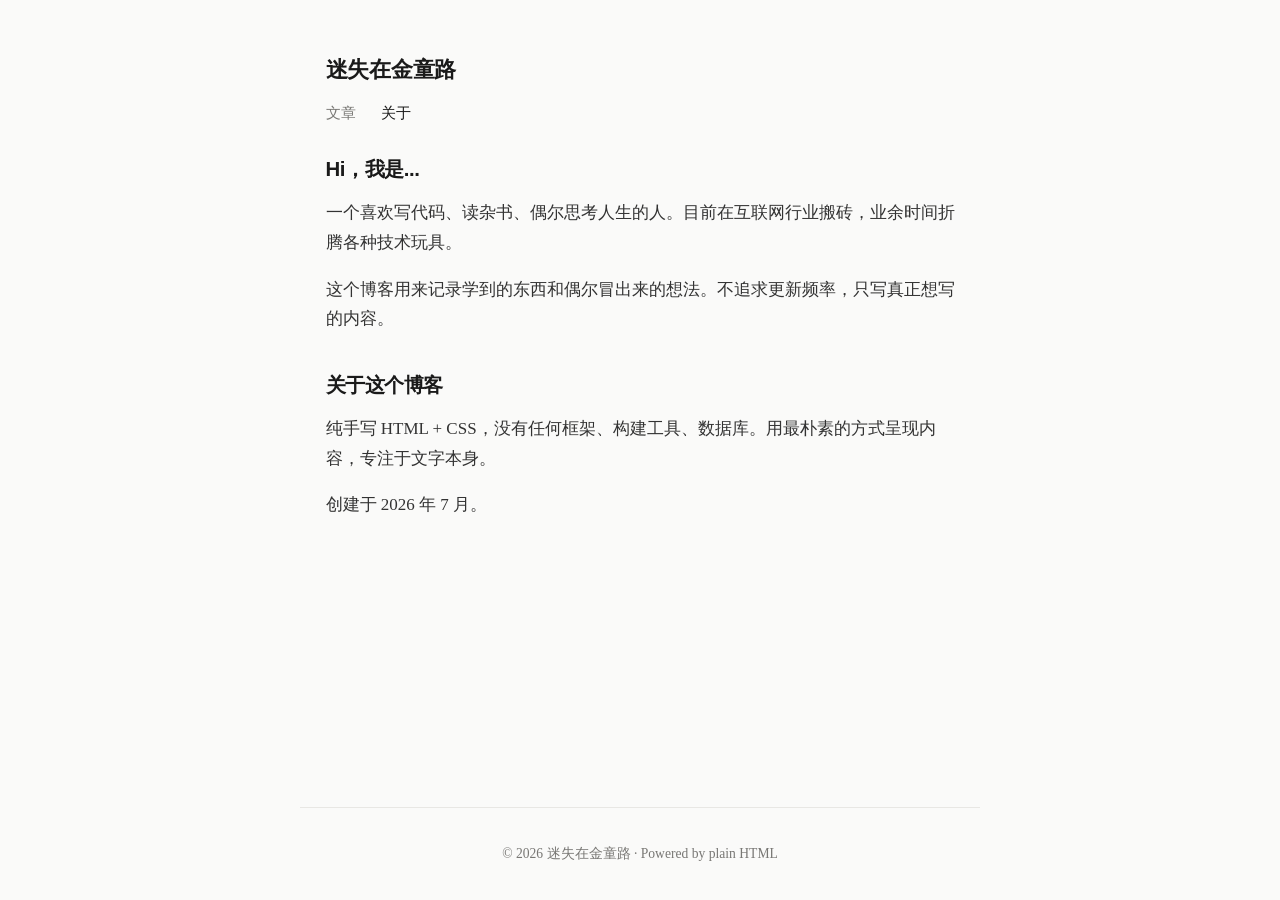
==== about.html @ c92e3c79 "初始提交：极简博客" ====
<!DOCTYPE html>
<html lang="zh-CN">
<head>
  <meta charset="UTF-8">
  <meta name="viewport" content="width=device-width, initial-scale=1.0">
  <title>关于 · 迷失在金童路</title>
  <link rel="stylesheet" href="style.css">
</head>
<body>
  <header>
    <a href="index.html" class="site-title">迷失在金童路</a>
    <nav>
      <a href="index.html">文章</a>
      <a href="about.html" class="active">关于</a>
    </nav>
  </header>

  <main>
    <div class="about-section">
      <h2>Hi，我是...</h2>
      <p>
        一个喜欢写代码、读杂书、偶尔思考人生的人。目前在互联网行业搬砖，业余时间折腾各种技术玩具。
      </p>
      <p>
        这个博客用来记录学到的东西和偶尔冒出来的想法。不追求更新频率，只写真正想写的内容。
      </p>
    </div>

    <div class="about-section">
      <h2>关于这个博客</h2>
      <p>
        纯手写 HTML + CSS，没有任何框架、构建工具、数据库。用最朴素的方式呈现内容，专注于文字本身。
      </p>
      <p>
        创建于 2026 年 7 月。
      </p>
    </div>
  </main>

  <footer>
    <p>&copy; 2026 迷失在金童路 · Powered by plain HTML</p>
  </footer>
</body>
</html>
---- style.css ----
/* ========================================
   Minimal Blog — 极简个人博客
   ======================================== */

/* --- Reset & Base --- */
*, *::before, *::after {
  box-sizing: border-box;
  margin: 0;
  padding: 0;
}

:root {
  --bg: #fafaf9;
  --text: #1a1a1a;
  --muted: #787774;
  --border: #e8e7e4;
  --accent: #0d6e6e;
  --accent-hover: #095555;
  --max-width: 680px;
}

html {
  font-size: 17px;
  -webkit-font-smoothing: antialiased;
}

body {
  font-family: "Georgia", "Times New Roman", serif;
  background: var(--bg);
  color: var(--text);
  line-height: 1.75;
  min-height: 100vh;
  display: flex;
  flex-direction: column;
}

/* --- Typography --- */
h1, h2, h3 {
  font-family: -apple-system, BlinkMacSystemFont, "Segoe UI", Helvetica, Arial, sans-serif;
  font-weight: 600;
  letter-spacing: -0.02em;
}

a {
  color: var(--accent);
  text-decoration: none;
  transition: color 0.15s;
}

a:hover {
  color: var(--accent-hover);
}

/* --- Layout --- */
header {
  padding: 3rem 1.5rem 1.5rem;
  max-width: var(--max-width);
  margin: 0 auto;
  width: 100%;
}

header .site-title {
  font-size: 1.3rem;
  font-weight: 600;
  color: var(--text);
  text-decoration: none;
  letter-spacing: -0.01em;
}

header nav {
  margin-top: 0.6rem;
  display: flex;
  gap: 1.5rem;
}

header nav a {
  font-family: -apple-system, BlinkMacSystemFont, "Segoe UI", Helvetica, Arial, sans-serif;
  font-size: 0.9rem;
  color: var(--muted);
  font-weight: 500;
}

header nav a:hover,
header nav a.active {
  color: var(--text);
}

main {
  flex: 1;
  max-width: var(--max-width);
  margin: 0 auto;
  padding: 0 1.5rem 4rem;
  width: 100%;
}

footer {
  max-width: var(--max-width);
  margin: 0 auto;
  padding: 2rem 1.5rem;
  width: 100%;
  text-align: center;
  font-size: 0.8rem;
  color: var(--muted);
  border-top: 1px solid var(--border);
}

/* --- Home: Post List --- */
.post-list {
  list-style: none;
}

.post-item {
  padding: 1.5rem 0;
  border-bottom: 1px solid var(--border);
}

.post-item:first-child {
  padding-top: 0;
}

.post-item .post-date {
  font-family: -apple-system, BlinkMacSystemFont, "Segoe UI", Helvetica, Arial, sans-serif;
  font-size: 0.8rem;
  color: var(--muted);
  margin-bottom: 0.2rem;
}

.post-item .post-title {
  font-size: 1.15rem;
  font-weight: 600;
  margin-bottom: 0.3rem;
}

.post-item .post-title a {
  color: var(--text);
}

.post-item .post-title a:hover {
  color: var(--accent);
}

.post-item .post-excerpt {
  font-size: 0.95rem;
  color: var(--muted);
  line-height: 1.6;
}

/* --- Post Page --- */
.post-header {
  margin-bottom: 2.5rem;
}

.post-header h1 {
  font-size: 1.8rem;
  line-height: 1.35;
  margin-bottom: 0.5rem;
}

.post-meta {
  font-family: -apple-system, BlinkMacSystemFont, "Segoe UI", Helvetica, Arial, sans-serif;
  font-size: 0.85rem;
  color: var(--muted);
}

.post-body {
  font-size: 1.05rem;
}

.post-body p {
  margin-bottom: 1.4rem;
}

.post-body h2 {
  font-size: 1.3rem;
  margin: 2.5rem 0 0.8rem;
}

.post-body h3 {
  font-size: 1.1rem;
  margin: 2rem 0 0.6rem;
}

.post-body ul, .post-body ol {
  margin: 0 0 1.4rem 1.5rem;
}

.post-body li {
  margin-bottom: 0.4rem;
}

.post-body blockquote {
  border-left: 3px solid var(--accent);
  margin: 1.5rem 0;
  padding: 0.5rem 1rem;
  color: var(--muted);
  font-style: italic;
}

.post-body code {
  font-family: "SF Mono", "Menlo", "Monaco", monospace;
  font-size: 0.88em;
  background: #f0efed;
  padding: 0.15em 0.4em;
  border-radius: 3px;
}

.post-body pre {
  background: #f0efed;
  padding: 1.2rem;
  border-radius: 6px;
  overflow-x: auto;
  margin-bottom: 1.4rem;
  font-size: 0.88rem;
  line-height: 1.6;
}

.post-body pre code {
  background: none;
  padding: 0;
}

.post-body img {
  max-width: 100%;
  border-radius: 4px;
  margin: 1rem 0;
}

.post-body hr {
  border: none;
  border-top: 1px solid var(--border);
  margin: 2.5rem 0;
}

.back-link {
  display: inline-block;
  font-family: -apple-system, BlinkMacSystemFont, "Segoe UI", Helvetica, Arial, sans-serif;
  font-size: 0.9rem;
  margin-bottom: 2rem;
}

/* --- About Page --- */
.about-section {
  margin-bottom: 2rem;
}

.about-section h2 {
  font-size: 1.2rem;
  margin-bottom: 0.6rem;
}

.about-section p {
  margin-bottom: 1rem;
  color: #333;
}

/* --- Responsive --- */
@media (max-width: 600px) {
  html { font-size: 16px; }
  header { padding: 2rem 1rem 1rem; }
  main { padding: 0 1rem 3rem; }
  .post-header h1 { font-size: 1.5rem; }
}
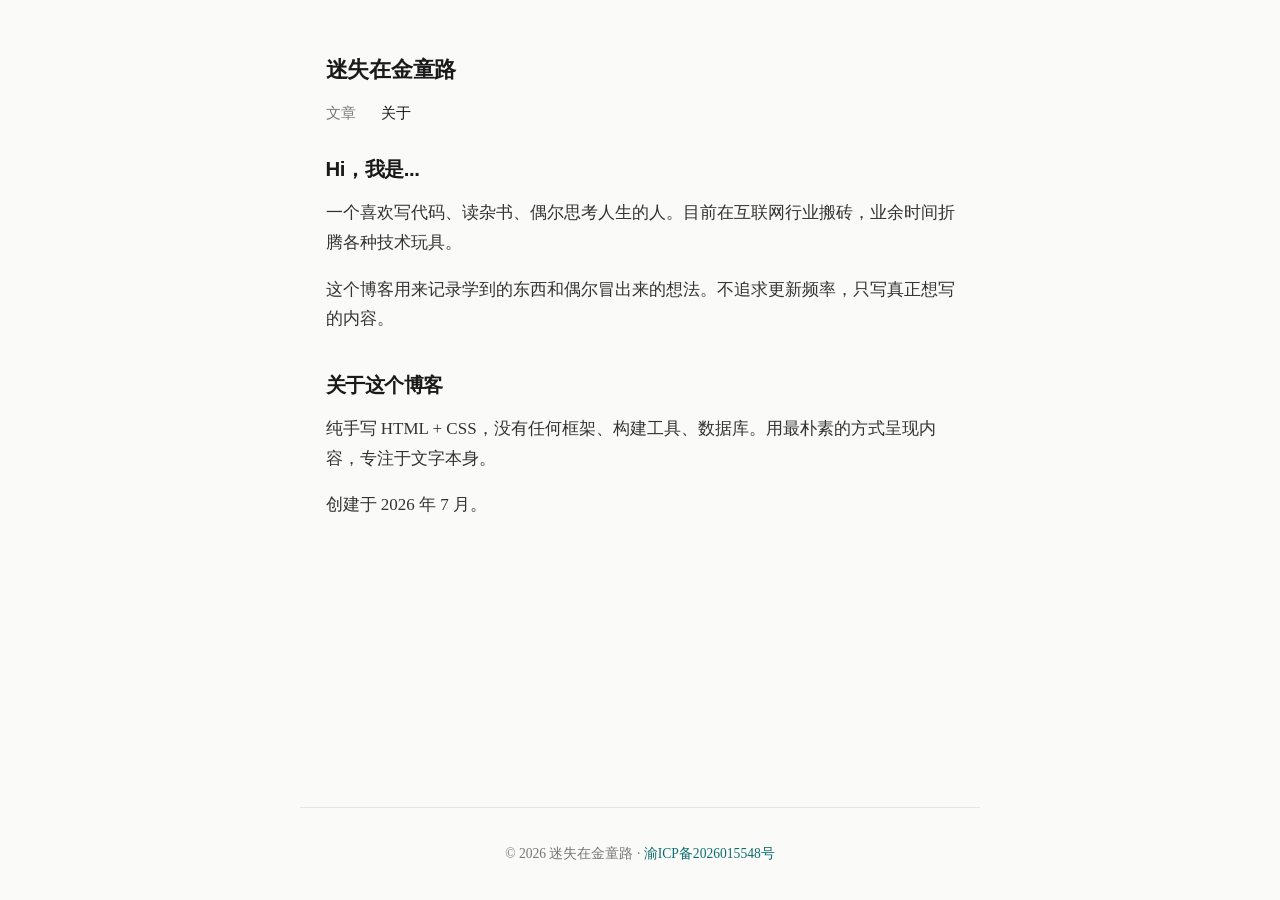
==== commit a8e07856: "底部添加ICP备案号，删除远程工作两年记" ====
--- a/about.html
+++ b/about.html
@@ -38,7 +38,7 @@
   </main>
 
   <footer>
-    <p>&copy; 2026 迷失在金童路 · Powered by plain HTML</p>
+    <p>&copy; 2026 迷失在金童路 · <a href="https://beian.miit.gov.cn/" target="_blank" rel="noopener">渝ICP备2026015548号</a></p>
   </footer>
 </body>
 </html>
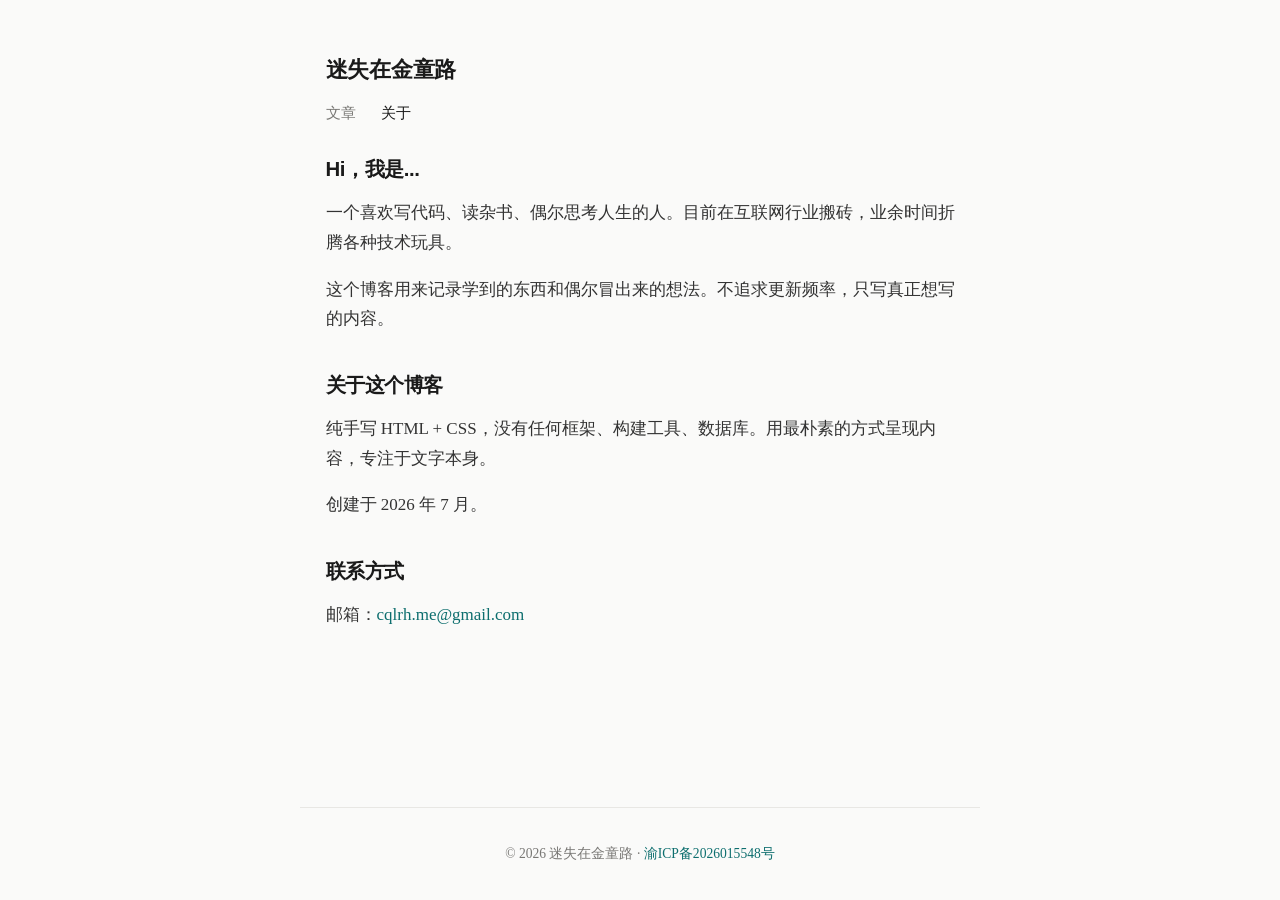
==== commit e7241bea: "更新联系方式: cqlrh.me@gmail.com" ====
--- a/about.html
+++ b/about.html
@@ -35,6 +35,13 @@
         创建于 2026 年 7 月。
       </p>
     </div>
+
+    <div class="about-section">
+      <h2>联系方式</h2>
+      <p>
+        邮箱：<a href="mailto:cqlrh.me@gmail.com">cqlrh.me@gmail.com</a>
+      </p>
+    </div>
   </main>
 
   <footer>
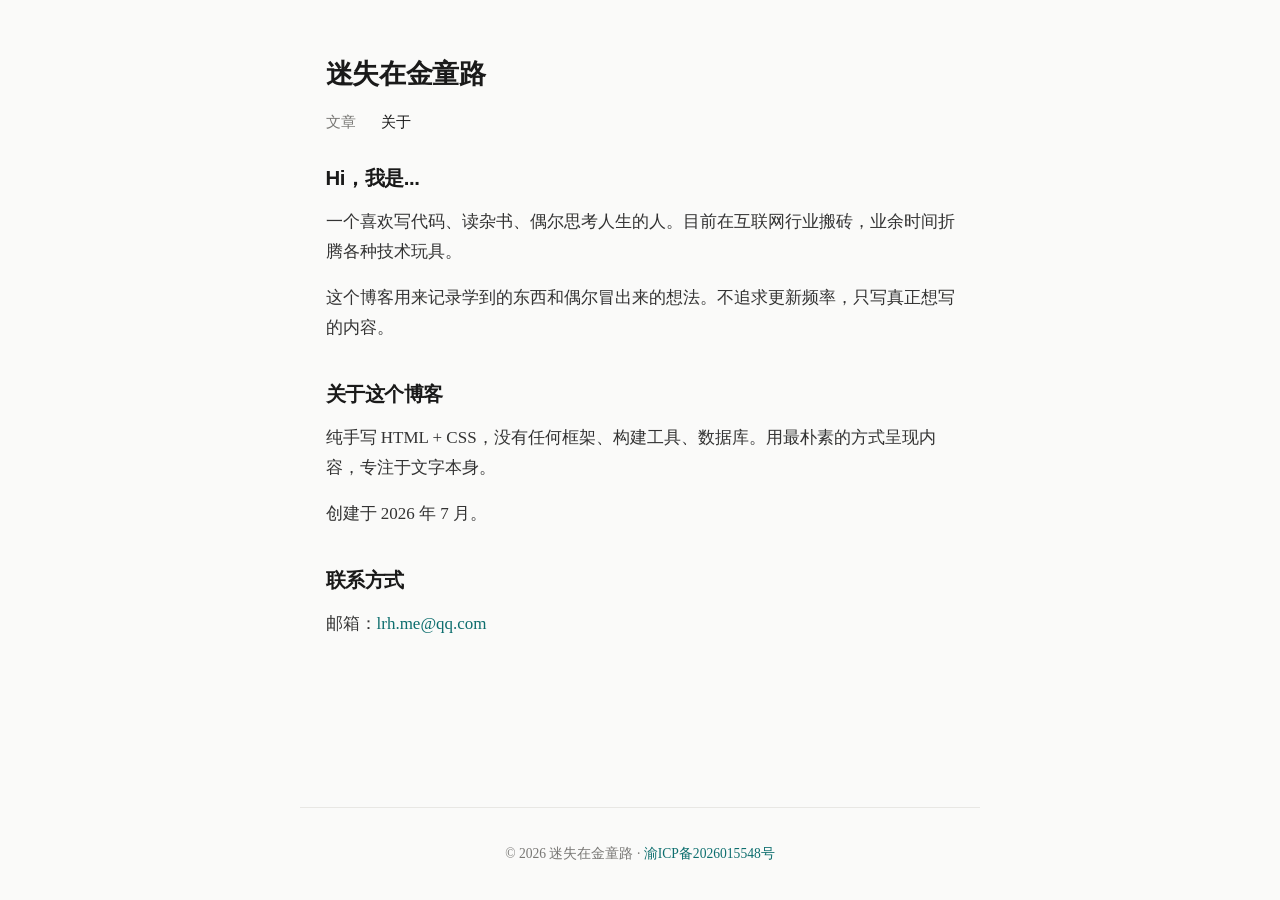
==== commit 56701cf5: "更改邮箱地址" ====
--- a/about.html
+++ b/about.html
@@ -39,7 +39,7 @@
     <div class="about-section">
       <h2>联系方式</h2>
       <p>
-        邮箱：<a href="mailto:cqlrh.me@gmail.com">cqlrh.me@gmail.com</a>
+        邮箱：<a href="mailto:cqlrh.me@gmail.com">lrh.me@qq.com</a>
       </p>
     </div>
   </main>
--- a/style.css
+++ b/style.css
@@ -60,7 +60,7 @@
 }
 
 header .site-title {
-  font-size: 1.3rem;
+  font-size: 1.6rem;
   font-weight: 600;
   color: var(--text);
   text-decoration: none;
